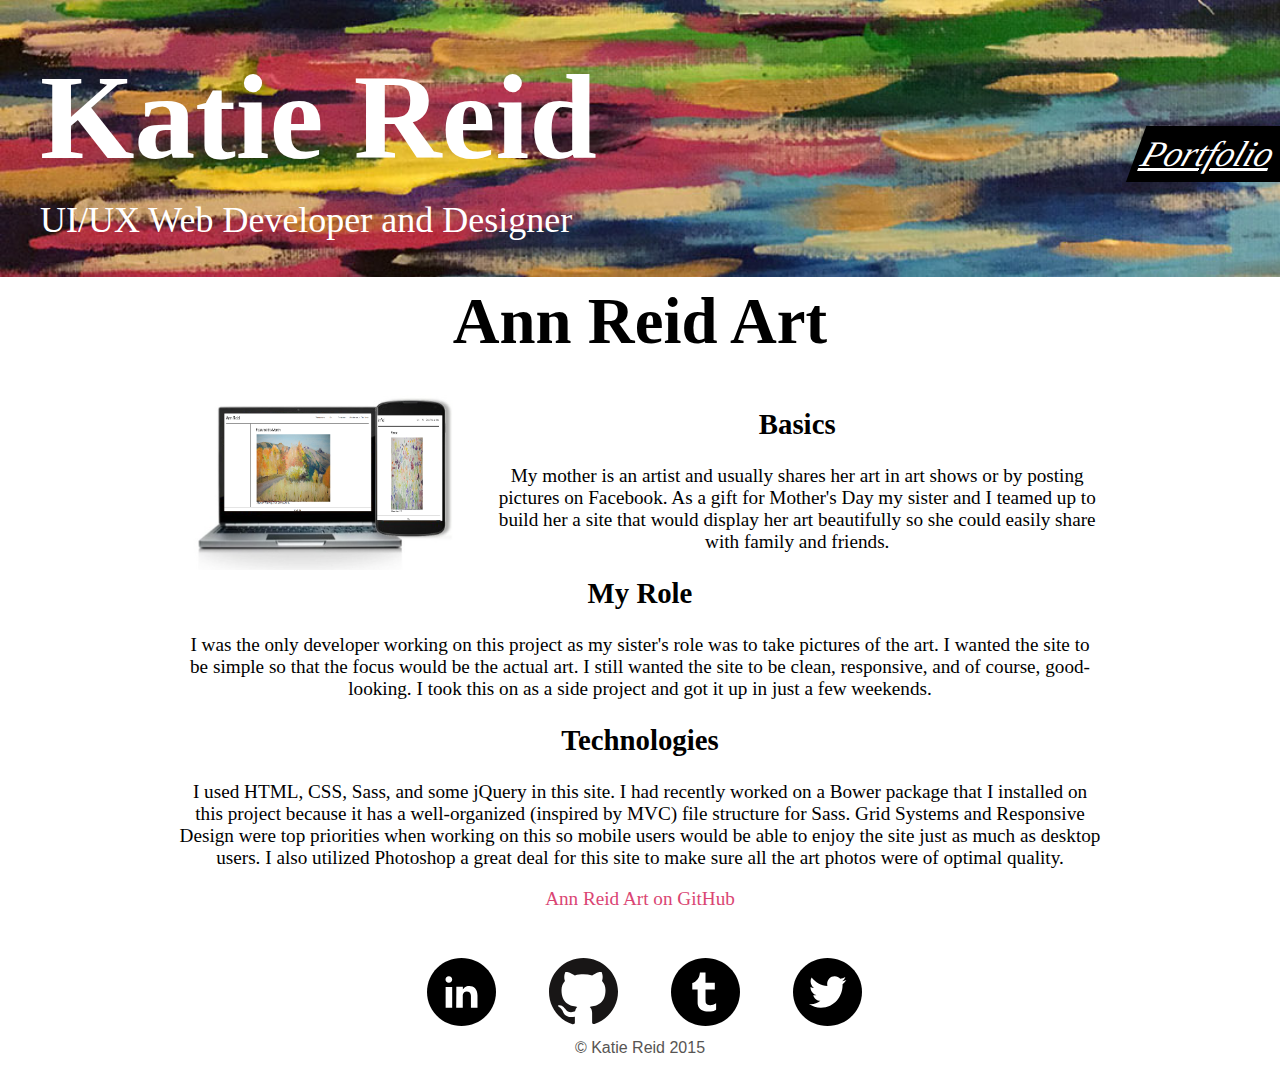
==== annreidart.html @ cf01cde5 "initial commit" ====
<!DOCTYPE html>
<head>
  <meta charset="utf-8">
  <meta http-equiv="X-UA-Compatible" content="IE=edge">
  <title>Katie Reid</title>
  <meta name="description" content="">
  <meta name="viewport" content="width=device-width, initial-scale=1">
  <link rel="stylesheet" type="text/css" href="saskatoon/css/app.css">
</head>
  <body>
    <header class="projectHeader">
      <ul class="description-projects">
        <h1 class="logo">Katie Reid</h1>
          <li>UI/UX Web Developer and Designer</li>
      </ul>
      <nav class="navBar-projects">
        <ul>
          <a href="index.html"><li class="navItem-projects">
            Portfolio
          </li></a>
        </ul>
      </nav>
    </header>
    <main>
      <h1 class="sectionHeader">Ann Reid Art</h1>
      <section class="projectPage">
        <img class="desktopMobileImg" src="mobileDesktop-annreidart.png"/>
        <h2>Basics</h2>
        <p>My mother is an artist and usually shares her art in art shows or by posting pictures on Facebook. As a gift for Mother's Day my sister and I teamed up to build her a site that would display her art beautifully so she could easily share with family and friends. </p>
        <h2>My Role</h2>
        <p>I was the only developer working on this project as my sister's role was to take pictures of the art. I wanted the site to be simple so that the focus would be the actual art. I still wanted the site to be clean, responsive, and of course, good-looking. I took this on as a side project and got it up in just a few weekends.</p>
        <h2>Technologies</h2>
        <p>I used HTML, CSS, Sass, and some jQuery in this site. I had recently worked on a Bower package that I installed on this project because it has a well-organized (inspired by MVC) file structure for Sass. Grid Systems and Responsive Design were top priorities when working on this so mobile users would be able to enjoy the site just as much as desktop users. I also utilized Photoshop a great deal for this site to make sure all the art photos were of optimal quality. </p>
        <span class="pink"<a href="https://github.com/katiereid/mothersDay">Ann Reid Art on GitHub</a></span>
      </section>
      </main>
    <footer>
      <div class="allSocial">
        <a href="www.linkedin.com/pub/katie-reid/60/362/351/en"><img class="socialIcons" src="linkedin.svg" alt="linkedin"/></a>
        <a href="www.github.com/katiereid"><img class="socialIcons" src="github.svg" alt="github"/></a>
        <a href="www.katiescodediary.tumblr.com"><img class="socialIcons" src="tumblr.svg" alt="tumblr"/></a>
        <a href="www.twitter.com/katieandkitty"><img class="socialIcons" src="twitter.svg" alt="twitter"/></a>
      </div>
      <p>&copy; Katie Reid 2015</p>
    </footer>
  </body>
  <script src="https://ajax.googleapis.com/ajax/libs/jquery/2.1.3/jquery.min.js"></script>
  <script src="script.js"></script>
</html>
---- saskatoon/css/app.css ----
/*! normalize.css v3.0.2 | MIT License | git.io/normalize */
/**
 * 1. Set default font family to sans-serif.
 * 2. Prevent iOS text size adjust after orientation change, without disabling
 *    user zoom.
 */
html {
  font-family: sans-serif;
  /* 1 */
  -ms-text-size-adjust: 100%;
  /* 2 */
  -webkit-text-size-adjust: 100%;
  /* 2 */ }

/**
 * Remove default margin.
 */
body {
  margin: 0; }

/* HTML5 display definitions
   ========================================================================== */
/**
 * Correct `block` display not defined for any HTML5 element in IE 8/9.
 * Correct `block` display not defined for `details` or `summary` in IE 10/11
 * and Firefox.
 * Correct `block` display not defined for `main` in IE 11.
 */
article,
aside,
details,
figcaption,
figure,
footer,
header,
hgroup,
main,
menu,
nav,
section,
summary {
  display: block; }

/**
 * 1. Correct `inline-block` display not defined in IE 8/9.
 * 2. Normalize vertical alignment of `progress` in Chrome, Firefox, and Opera.
 */
audio,
canvas,
progress,
video {
  display: inline-block;
  /* 1 */
  vertical-align: baseline;
  /* 2 */ }

/**
 * Prevent modern browsers from displaying `audio` without controls.
 * Remove excess height in iOS 5 devices.
 */
audio:not([controls]) {
  display: none;
  height: 0; }

/**
 * Address `[hidden]` styling not present in IE 8/9/10.
 * Hide the `template` element in IE 8/9/11, Safari, and Firefox < 22.
 */
[hidden],
template {
  display: none; }

/* Links
   ========================================================================== */
/**
 * Remove the gray background color from active links in IE 10.
 */
a {
  background-color: transparent;
  text-decoration: none;
  color: inherit; }

/**
 * Improve readability when focused and also mouse hovered in all browsers.
 */
a:active,
a:hover {
  outline: 0; }

/* Text-level semantics
   ========================================================================== */
/**
 * Address styling not present in IE 8/9/10/11, Safari, and Chrome.
 */
abbr[title] {
  border-bottom: 1px dotted; }

/**
 * Address style set to `bolder` in Firefox 4+, Safari, and Chrome.
 */
b,
strong {
  font-weight: bold; }

/**
 * Address styling not present in Safari and Chrome.
 */
dfn {
  font-style: italic; }

/**
 * Address variable `h1` font-size and margin within `section` and `article`
 * contexts in Firefox 4+, Safari, and Chrome.
 */
h1 {
  font-size: 2em;
  margin: 0.1em 0; }

/**
 * Address styling not present in IE 8/9.
 */
mark {
  background: #ff0;
  color: #000; }

/**
 * Address inconsistent and variable font size in all browsers.
 */
small {
  font-size: 80%; }

/**
 * Prevent `sub` and `sup` affecting `line-height` in all browsers.
 */
sub,
sup {
  font-size: 75%;
  line-height: 0;
  position: relative;
  vertical-align: baseline; }

sup {
  top: -0.5em; }

sub {
  bottom: -0.25em; }

/* Embedded content
   ========================================================================== */
/**
 * Remove border when inside `a` element in IE 8/9/10.
 */
img {
  border: 0; }

/**
 * Correct overflow not hidden in IE 9/10/11.
 */
svg:not(:root) {
  overflow: hidden; }

/* Grouping content
   ========================================================================== */
/**
 * Address margin not present in IE 8/9 and Safari.
 */
figure {
  margin: 1em 40px; }

/**
 * Address differences between Firefox and other browsers.
 */
hr {
  -moz-box-sizing: content-box;
  box-sizing: content-box;
  height: 0; }

/**
 * Contain overflow in all browsers.
 */
pre {
  overflow: auto; }

/**
 * Address odd `em`-unit font size rendering in all browsers.
 */
code,
kbd,
pre,
samp {
  font-family: monospace, monospace;
  font-size: 1em; }

/* Forms
   ========================================================================== */
/**
 * Known limitation: by default, Chrome and Safari on OS X allow very limited
 * styling of `select`, unless a `border` property is set.
 */
/**
 * 1. Correct color not being inherited.
 *    Known issue: affects color of disabled elements.
 * 2. Correct font properties not being inherited.
 * 3. Address margins set differently in Firefox 4+, Safari, and Chrome.
 */
button,
input,
optgroup,
select,
textarea {
  color: inherit;
  /* 1 */
  font: inherit;
  /* 2 */
  margin: 0;
  /* 3 */ }

/**
 * Address `overflow` set to `hidden` in IE 8/9/10/11.
 */
button {
  overflow: visible; }

/**
 * Address inconsistent `text-transform` inheritance for `button` and `select`.
 * All other form control elements do not inherit `text-transform` values.
 * Correct `button` style inheritance in Firefox, IE 8/9/10/11, and Opera.
 * Correct `select` style inheritance in Firefox.
 */
button,
select {
  text-transform: none; }

/**
 * 1. Avoid the WebKit bug in Android 4.0.* where (2) destroys native `audio`
 *    and `video` controls.
 * 2. Correct inability to style clickable `input` types in iOS.
 * 3. Improve usability and consistency of cursor style between image-type
 *    `input` and others.
 */
button,
html input[type="button"],
input[type="reset"],
input[type="submit"] {
  -webkit-appearance: button;
  /* 2 */
  cursor: pointer;
  /* 3 */ }

/**
 * Re-set default cursor for disabled elements.
 */
button[disabled],
html input[disabled] {
  cursor: default; }

/**
 * Remove inner padding and border in Firefox 4+.
 */
button::-moz-focus-inner,
input::-moz-focus-inner {
  border: 0;
  padding: 0; }

/**
 * Address Firefox 4+ setting `line-height` on `input` using `!important` in
 * the UA stylesheet.
 */
input {
  line-height: normal; }

/**
 * It's recommended that you don't attempt to style these elements.
 * Firefox's implementation doesn't respect box-sizing, padding, or width.
 *
 * 1. Address box sizing set to `content-box` in IE 8/9/10.
 * 2. Remove excess padding in IE 8/9/10.
 */
input[type="checkbox"],
input[type="radio"] {
  box-sizing: border-box;
  /* 1 */
  padding: 0;
  /* 2 */ }

/**
 * Fix the cursor style for Chrome's increment/decrement buttons. For certain
 * `font-size` values of the `input`, it causes the cursor style of the
 * decrement button to change from `default` to `text`.
 */
input[type="number"]::-webkit-inner-spin-button,
input[type="number"]::-webkit-outer-spin-button {
  height: auto; }

/**
 * 1. Address `appearance` set to `searchfield` in Safari and Chrome.
 * 2. Address `box-sizing` set to `border-box` in Safari and Chrome
 *    (include `-moz` to future-proof).
 */
input[type="search"] {
  -webkit-appearance: textfield;
  /* 1 */
  -moz-box-sizing: content-box;
  -webkit-box-sizing: content-box;
  /* 2 */
  box-sizing: content-box; }

/**
 * Remove inner padding and search cancel button in Safari and Chrome on OS X.
 * Safari (but not Chrome) clips the cancel button when the search input has
 * padding (and `textfield` appearance).
 */
input[type="search"]::-webkit-search-cancel-button,
input[type="search"]::-webkit-search-decoration {
  -webkit-appearance: none; }

/**
 * Define consistent border, margin, and padding.
 */
fieldset {
  border: 1px solid #c0c0c0;
  margin: 0 2px;
  padding: 0.35em 0.625em 0.75em; }

/**
 * 1. Correct `color` not being inherited in IE 8/9/10/11.
 * 2. Remove padding so people aren't caught out if they zero out fieldsets.
 */
legend {
  border: 0;
  /* 1 */
  padding: 0;
  /* 2 */ }

/**
 * Remove default vertical scrollbar in IE 8/9/10/11.
 */
textarea {
  overflow: auto; }

/**
 * Don't inherit the `font-weight` (applied by a rule above).
 * NOTE: the default cannot safely be changed in Chrome and Safari on OS X.
 */
optgroup {
  font-weight: bold; }

/* Tables
   ========================================================================== */
/**
 * Remove most spacing between table cells.
 */
table {
  border-collapse: collapse;
  border-spacing: 0; }

td,
th {
  padding: 0; }

ol, ul {
  list-style: none; }

html {
  box-sizing: border-box; }

*, *::after, *::before {
  box-sizing: inherit; }

header {
  color: white;
  background-color: rgba(64, 64, 64, 0.5); }

.projectHeader {
  background-color: rgba(64, 64, 64, 0.5); }

.navItem {
  background-color: black; }

.navItem-projects {
  background-color: black; }

.projSection {
  color: white;
  background-color: #c0bbbb; }

.projectDescribe {
  color: black;
  box-shadow: 0px 2px 3px rgba(0, 0, 0, 0.2);
  background-color: #e9e9e9;
  border: 1px solid #e5e5e5; }

.headshot {
  box-shadow: 0px 2px 3px rgba(0, 0, 0, 0.2);
  background-color: #e9e9e9;
  border: 1px solid #e5e5e5; }

.contactSection {
  background-color: #575553;
  color: white; }

footer {
  color: #575553; }

.navy {
  color: #4555ba; }

.pink {
  color: #da4573; }

.gold {
  color: #fac150; }

.purple {
  color: #652881; }

.darkGray {
  color: #575553; }

header {
  font-family: "applegothic";
  font-size: 2.25em; }

.logo {
  font-family: "landliebe";
  font-size: 3.375em; }

.sectionHeader {
  font-family: "landliebe";
  font-size: 3.375em;
  text-align: center; }

nav {
  font-family: "times", italic;
  font-style: italic;
  text-decoration: underline; }

main {
  font-family: "applegothic";
  font-size: 1.2em;
  text-align: center; }

.projectList {
  font-size: .818em; }

table {
  font-size: 1em; }

caption {
  font-size: 1.2em; }

.about {
  font-size: 1em; }

.contactIcons {
  font-size: .818em; }

header {
  max-width: 100%;
  margin-left: auto;
  margin-right: auto; }
  header::after {
    clear: both;
    content: "";
    display: table; }

.b-img {
  float: left;
  display: block;
  margin-right: 2.35765%;
  width: 100%;
  position: relative;
  display: cover;
  z-index: -100;
  margin-right: 0; }

.description {
  float: left;
  display: block;
  margin-right: 2.35765%;
  width: 65.88078%;
  position: absolute;
  top: 1em;
  left: 3em;
  z-index: 1; }

.description li {
  margin: .8em; }

.navBar {
  width: 15%;
  position: fixed;
  top: 2.5em;
  right: -.3em;
  float: right;
  z-index: 2; }

.navItem {
  width: 100%;
  transform: skew(-20deg, 0deg);
  margin-top: .2em;
  text-align: center;
  padding: .2em;
  padding-right: .5em; }

.hidden {
  display: none; }

.projectHeader {
  background-image: url(../../portfolioimageshort.jpg);
  background-size: cover;
  background-repeat: no-repeat; }

.description-projects {
  float: left;
  display: block;
  margin-right: 2.35765%;
  width: 65.88078%; }

.navBar-projects {
  position: fixed;
  top: 2.5em;
  right: -.3em;
  float: right; }

.navItem-projects {
  width: 100%;
  transform: skew(-20deg, 0deg);
  text-align: center;
  padding: .2em;
  padding-right: .5em; }

.projectImg {
  float: left;
  display: block;
  margin-right: 5.85151%;
  width: 100%;
  display: inline; }

.projectDescribe {
  float: left;
  display: block;
  margin-right: 2.35765%;
  width: 40.29137%;
  padding: .8em;
  margin-bottom: .8em;
  border-radius: 2px;
  height: 23em; }

.projSection {
  padding: 1em;
  padding-left: 2em; }

.projectList {
  max-width: 90%;
  margin-left: auto;
  margin-right: auto;
  padding-left: 8em; }
  .projectList::after {
    clear: both;
    content: "";
    display: table; }

.projectPage {
  max-width: 75%;
  margin-left: auto;
  margin-right: auto;
  padding: 1em; }
  .projectPage::after {
    clear: both;
    content: "";
    display: table; }

.desktopMobileImg {
  float: left;
  display: block;
  margin-right: 2.35765%;
  width: 31.76157%; }

.aboutSection {
  max-width: 70%;
  margin-left: auto;
  margin-right: auto; }
  .aboutSection::after {
    clear: both;
    content: "";
    display: table; }

table {
  float: left;
  display: block;
  margin-right: 2.35765%;
  width: 48.82117%;
  margin-top: .5em;
  padding: 1em;
  display: inline;
  border-right: 1px solid black; }

caption {
  padding: .3em;
  margin: .3em; }

.skill {
  float: left;
  display: block;
  margin-right: 4.82916%;
  width: 12.64237%;
  padding: 0.4em; }

.skill10 {
  float: left;
  display: block;
  margin-right: 4.82916%;
  width: 82.52847%; }

.skill9 {
  float: left;
  display: block;
  margin-right: 4.82916%;
  width: 65.05695%; }

.skill8 {
  float: left;
  display: block;
  margin-right: 4.82916%;
  width: 47.58542%; }

.skill7 {
  float: left;
  display: block;
  margin-right: 4.82916%;
  width: 30.11389%; }

.about {
  float: left;
  display: block;
  margin-right: 2.35765%;
  width: 48.82117%;
  display: inline;
  margin-right: 0;
  padding: .5em; }

.headshot {
  float: left;
  display: block;
  margin-right: 4.11092%;
  width: 40.50805%;
  float: none;
  display: inline; }

.contactSection {
  max-width: 100%;
  margin-left: auto;
  margin-right: auto;
  padding: 2em; }
  .contactSection::after {
    clear: both;
    content: "";
    display: table; }

.contactContent {
  float: left;
  display: block;
  margin-right: 2.35765%;
  width: 65.88078%;
  margin-left: 25.89467%;
  padding: 5em; }

.icons {
  float: left;
  display: block;
  margin-right: 3.57866%;
  width: 22.316%;
  display: inline;
  margin-left: 2em; }

footer {
  max-width: 50%;
  margin-left: auto;
  margin-right: auto;
  text-align: center; }
  footer::after {
    clear: both;
    content: "";
    display: table; }

.allSocial {
  float: left;
  display: block;
  margin-right: 2.35765%;
  width: 100%;
  margin-left: 12.79471%;
  display: block; }

.socialIcons {
  float: left;
  display: block;
  margin-right: 2.35765%;
  width: 14.70196%;
  margin-left: .8em;
  padding: .8em; }

/*# sourceMappingURL=app.css.map */
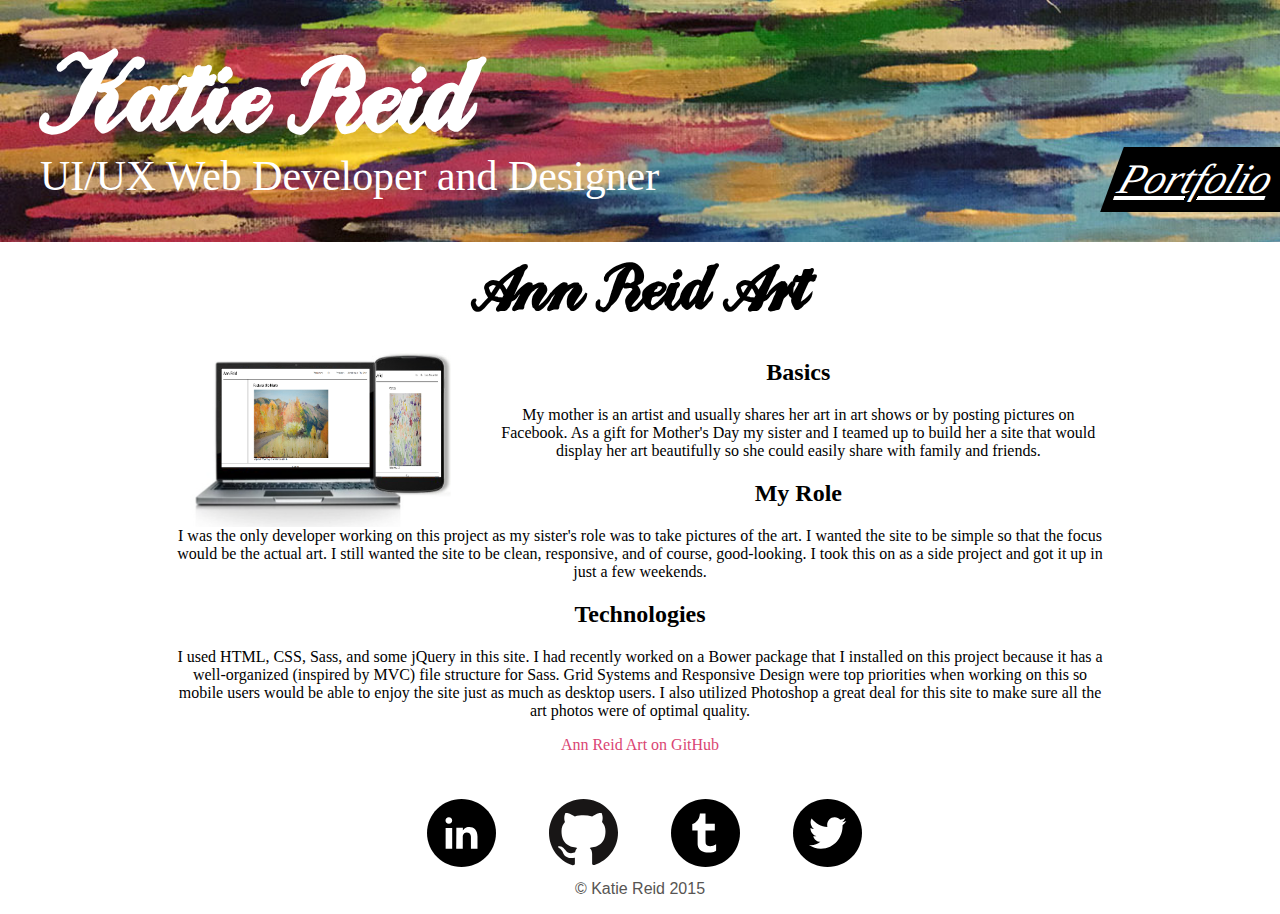
==== commit d2fb7269: "make more responsive" ====
--- a/annreidart.html
+++ b/annreidart.html
@@ -24,7 +24,7 @@
     <main>
       <h1 class="sectionHeader">Ann Reid Art</h1>
       <section class="projectPage">
-        <img class="desktopMobileImg" src="mobileDesktop-annreidart.png"/>
+        <img class="desktopMobileImg" src="images/mobileDesktop-annreidart.png"/>
         <h2>Basics</h2>
         <p>My mother is an artist and usually shares her art in art shows or by posting pictures on Facebook. As a gift for Mother's Day my sister and I teamed up to build her a site that would display her art beautifully so she could easily share with family and friends. </p>
         <h2>My Role</h2>
@@ -36,10 +36,10 @@
       </main>
     <footer>
       <div class="allSocial">
-        <a href="www.linkedin.com/pub/katie-reid/60/362/351/en"><img class="socialIcons" src="linkedin.svg" alt="linkedin"/></a>
-        <a href="www.github.com/katiereid"><img class="socialIcons" src="github.svg" alt="github"/></a>
-        <a href="www.katiescodediary.tumblr.com"><img class="socialIcons" src="tumblr.svg" alt="tumblr"/></a>
-        <a href="www.twitter.com/katieandkitty"><img class="socialIcons" src="twitter.svg" alt="twitter"/></a>
+        <a href="http://www.linkedin.com/pub/katie-reid/60/362/351/en" target="_blank"><img class="socialIcons" src="images/linkedin.svg" alt="linkedin"/></a>
+        <a href="http://www.github.com/katiereid" target="_blank"><img class="socialIcons" src="images/github.svg" alt="github"/></a>
+        <a href="http://www.katiescodediary.tumblr.com" target="_blank"><img class="socialIcons" src="images/tumblr.svg" alt="tumblr"/></a>
+        <a href="http://www.twitter.com/katieandkitty" target="_blank"><img class="socialIcons" src="images/twitter.svg" alt="twitter"/></a>
       </div>
       <p>&copy; Katie Reid 2015</p>
     </footer>
--- a/saskatoon/css/app.css
+++ b/saskatoon/css/app.css
@@ -114,7 +114,7 @@
  */
 h1 {
   font-size: 2em;
-  margin: 0.1em 0; }
+  margin: 0; }
 
 /**
  * Address styling not present in IE 8/9.
@@ -369,7 +369,7 @@
 
 header {
   color: white;
-  background-color: rgba(64, 64, 64, 0.5); }
+  background-color: #c0bbbb; }
 
 .projectHeader {
   background-color: rgba(64, 64, 64, 0.5); }
@@ -384,7 +384,7 @@
   color: white;
   background-color: #c0bbbb; }
 
-.projectDescribe {
+.projectDescribeBox {
   color: black;
   box-shadow: 0px 2px 3px rgba(0, 0, 0, 0.2);
   background-color: #e9e9e9;
@@ -417,83 +417,107 @@
 .darkGray {
   color: #575553; }
 
+@font-face {
+  font-family: 'landlieberegular';
+  src: url("Landliebe-webfont.eot");
+  src: url("Landliebe-webfont.eot?#iefix") format("embedded-opentype"), url("Landliebe-webfont.woff") format("woff"), url("Landliebe-webfont.ttf") format("truetype"), url("Landliebe-webfont.svg#landlieberegular") format("svg");
+  font-weight: normal;
+  font-style: normal; }
 header {
   font-family: "applegothic";
-  font-size: 2.25em; }
+  font-size: 2.618em; }
+  @media screen and (max-width: 768px) {
+    header {
+      font-size: 1em; } }
 
 .logo {
-  font-family: "landliebe";
-  font-size: 3.375em; }
+  font-family: "landlieberegular";
+  font-size: 2.618em; }
 
 .sectionHeader {
-  font-family: "landliebe";
-  font-size: 3.375em;
+  font-family: "landlieberegular";
+  font-size: 4.236em;
   text-align: center; }
+  @media screen and (max-width: 768px) {
+    .sectionHeader {
+      font-size: 2.618em; } }
 
 nav {
   font-family: "times", italic;
+  font-size: 1em;
   font-style: italic;
   text-decoration: underline; }
 
 main {
   font-family: "applegothic";
-  font-size: 1.2em;
+  font-size: 1em;
   text-align: center; }
+  @media screen and (max-width: 768px) {
+    main {
+      font-size: 0.618em; } }
 
 .projectList {
-  font-size: .818em; }
+  font-size: 1em; }
+  @media screen and (max-width: 768px) {
+    .projectList {
+      font-size: 0.618em; } }
 
 table {
-  font-size: 1em; }
+  font-size: 1.618em; }
+  @media screen and (max-width: 768px) {
+    table {
+      font-size: 0.618em; } }
 
 caption {
-  font-size: 1.2em; }
+  font-size: 1.618em; }
+  @media screen and (max-width: 768px) {
+    caption {
+      font-size: 1em; } }
 
 .about {
-  font-size: 1em; }
+  font-size: 1.4em; }
+  @media screen and (max-width: 768px) {
+    .about {
+      font-size: 0.618em; } }
 
 .contactIcons {
-  font-size: .818em; }
+  font-size: 1.618em; }
 
 header {
   max-width: 100%;
   margin-left: auto;
-  margin-right: auto; }
+  margin-right: auto;
+  background-image: url(../../images/portfolioimage.jpg);
+  background-repeat: no-repeat;
+  background-size: cover; }
   header::after {
     clear: both;
     content: "";
     display: table; }
 
-.b-img {
-  float: left;
-  display: block;
-  margin-right: 2.35765%;
-  width: 100%;
-  position: relative;
-  display: cover;
-  z-index: -100;
-  margin-right: 0; }
-
 .description {
   float: left;
   display: block;
   margin-right: 2.35765%;
   width: 65.88078%;
-  position: absolute;
-  top: 1em;
-  left: 3em;
-  z-index: 1; }
+  margin-left: 8.5298%;
+  margin: 3em; }
+  @media screen and (max-width: 768px) {
+    .description {
+      margin: .5em; } }
 
 .description li {
-  margin: .8em; }
+  margin-top: .8em; }
 
 .navBar {
-  width: 15%;
   position: fixed;
   top: 2.5em;
   right: -.3em;
   float: right;
   z-index: 2; }
+  @media screen and (max-width: 768px) {
+    .navBar {
+      display: none; } }
 
 .navItem {
   width: 100%;
@@ -507,7 +531,7 @@
   display: none; }
 
 .projectHeader {
-  background-image: url(../../portfolioimageshort.jpg);
+  background-image: url(../../images/portfolioimageshort.jpg);
   background-size: cover;
   background-repeat: no-repeat; }
 
@@ -530,6 +554,9 @@
   padding: .2em;
   padding-right: .5em; }
 
+.sectionHeader {
+  padding-top: .2em; }
+
 .projectImg {
   float: left;
   display: block;
@@ -537,29 +564,42 @@
   width: 100%;
   display: inline; }
 
-.projectDescribe {
+.projectDescribeBox {
   float: left;
   display: block;
   margin-right: 2.35765%;
   width: 40.29137%;
-  padding: .8em;
+  padding: .2em;
   margin-bottom: .8em;
+  margin-top: .8em;
   border-radius: 2px;
   height: 23em; }
 
+.projectDescribe {
+  margin: 1em; }
+
+.projectDescribeText {
+  display: inline-block;
+  margin: 1em; }
+
 .projSection {
-  padding: 1em;
-  padding-left: 2em; }
+  padding: 1em; }
+  @media screen and (max-width: 768px) {
+    .projSection {
+      padding: 0; } }
 
 .projectList {
   max-width: 90%;
   margin-left: auto;
   margin-right: auto;
-  padding-left: 8em; }
+  margin-left: 11.08875%; }
   .projectList::after {
     clear: both;
     content: "";
     display: table; }
+  @media screen and (max-width: 768px) {
+    .projectList {
+      margin-left: 6.82384%; } }
 
 .projectPage {
   max-width: 75%;
@@ -578,13 +618,22 @@
   width: 31.76157%; }
 
 .aboutSection {
-  max-width: 70%;
+  max-width: 75%;
   margin-left: auto;
   margin-right: auto; }
   .aboutSection::after {
     clear: both;
     content: "";
     display: table; }
+  @media screen and (max-width: 768px) {
+    .aboutSection {
+      max-width: 85%;
+      margin-left: auto;
+      margin-right: auto; }
+      .aboutSection::after {
+        clear: both;
+        content: "";
+        display: table; } }
 
 table {
   float: left;
@@ -663,8 +712,12 @@
   display: block;
   margin-right: 2.35765%;
   width: 65.88078%;
-  margin-left: 25.89467%;
-  padding: 5em; }
+  margin-left: 28.14835%;
+  padding: 4em; }
+  @media screen and (max-width: 768px) {
+    .contactContent {
+      margin-left: 19.61855%;
+      padding: 2em; } }
 
 .icons {
   float: left;
@@ -672,7 +725,7 @@
   margin-right: 3.57866%;
   width: 22.316%;
   display: inline;
-  margin-left: 2em; }
+  margin: 2em; }
 
 footer {
   max-width: 50%;
@@ -683,6 +736,15 @@
     clear: both;
     content: "";
     display: table; }
+  @media screen and (max-width: 768px) {
+    footer {
+      max-width: 70%;
+      margin-left: auto;
+      margin-right: auto; }
+      footer::after {
+        clear: both;
+        content: "";
+        display: table; } }
 
 .allSocial {
   float: left;
@@ -691,6 +753,9 @@
   width: 100%;
   margin-left: 12.79471%;
   display: block; }
+  @media screen and (max-width: 768px) {
+    .allSocial {
+      margin-left: 6.82384%; } }
 
 .socialIcons {
   float: left;
@@ -699,5 +764,8 @@
   width: 14.70196%;
   margin-left: .8em;
   padding: .8em; }
+  @media screen and (max-width: 768px) {
+    .socialIcons {
+      padding: .2em; } }
 
 /*# sourceMappingURL=app.css.map */
